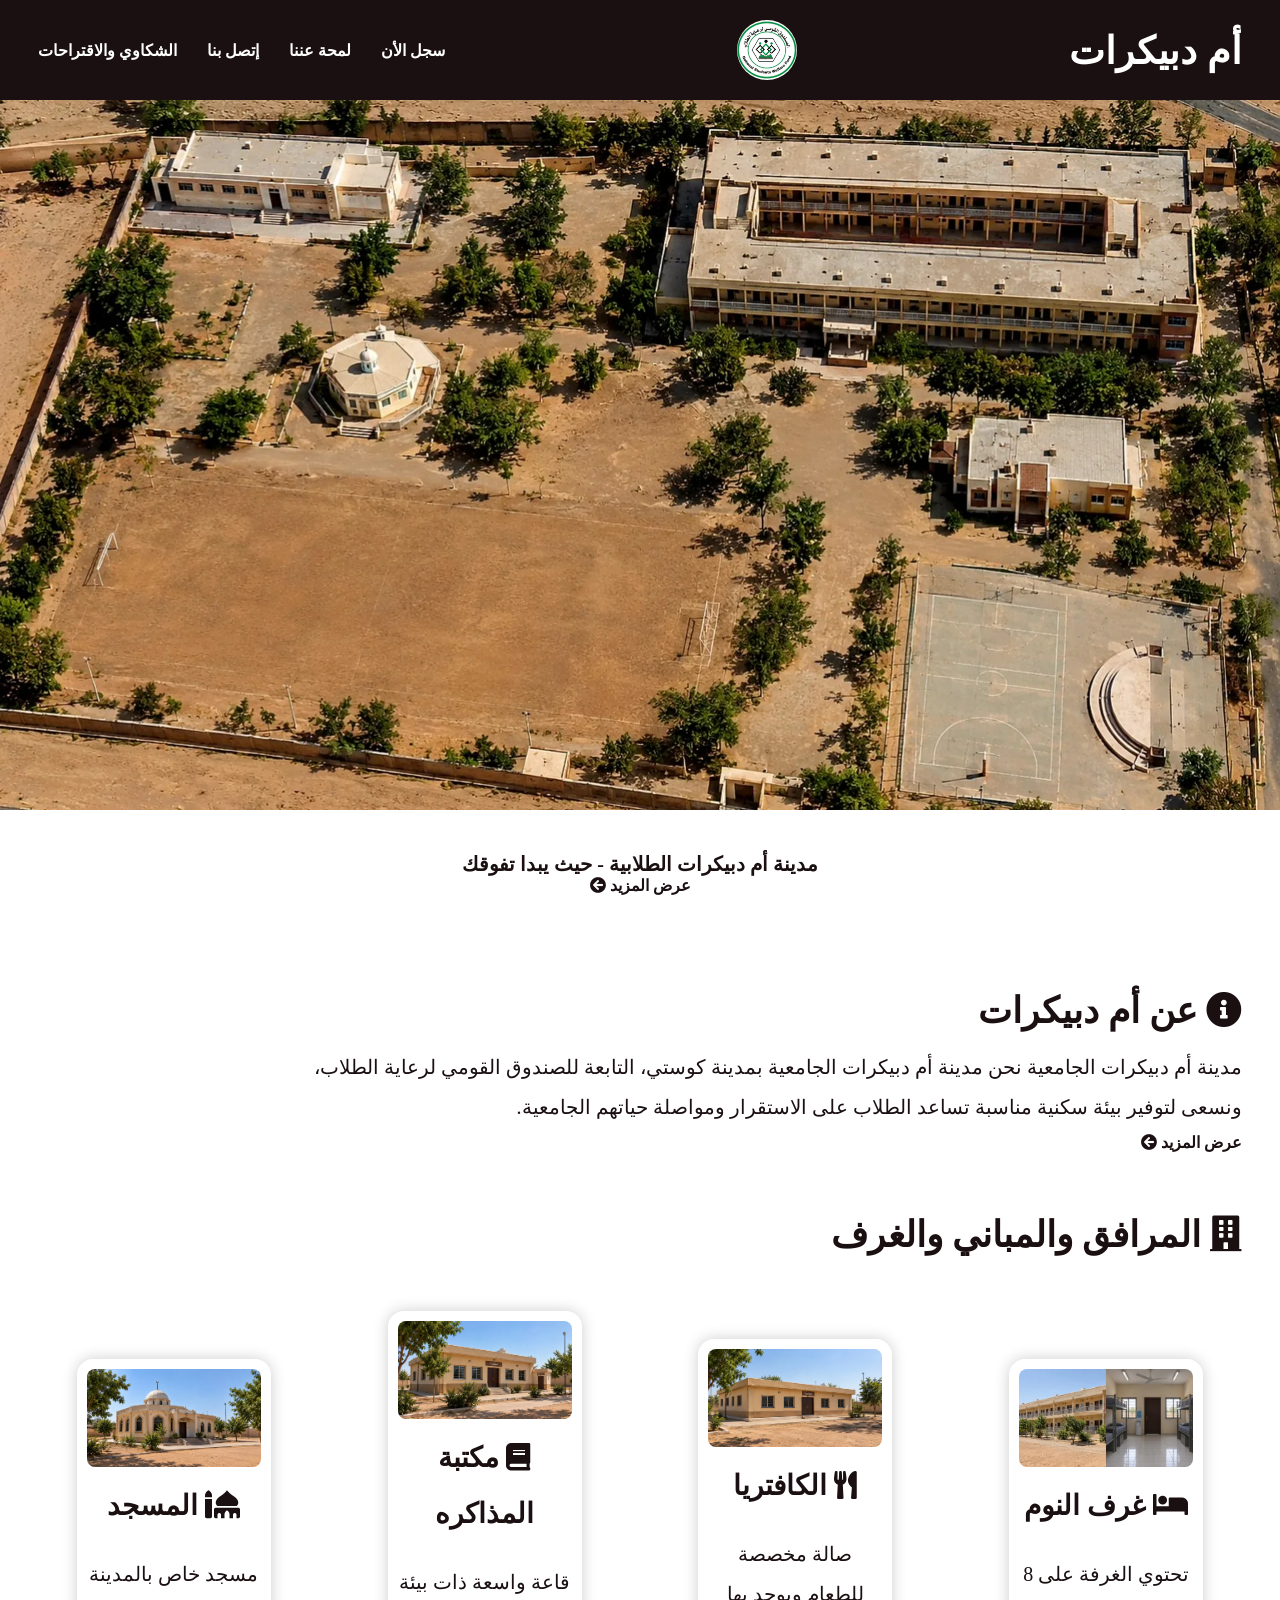
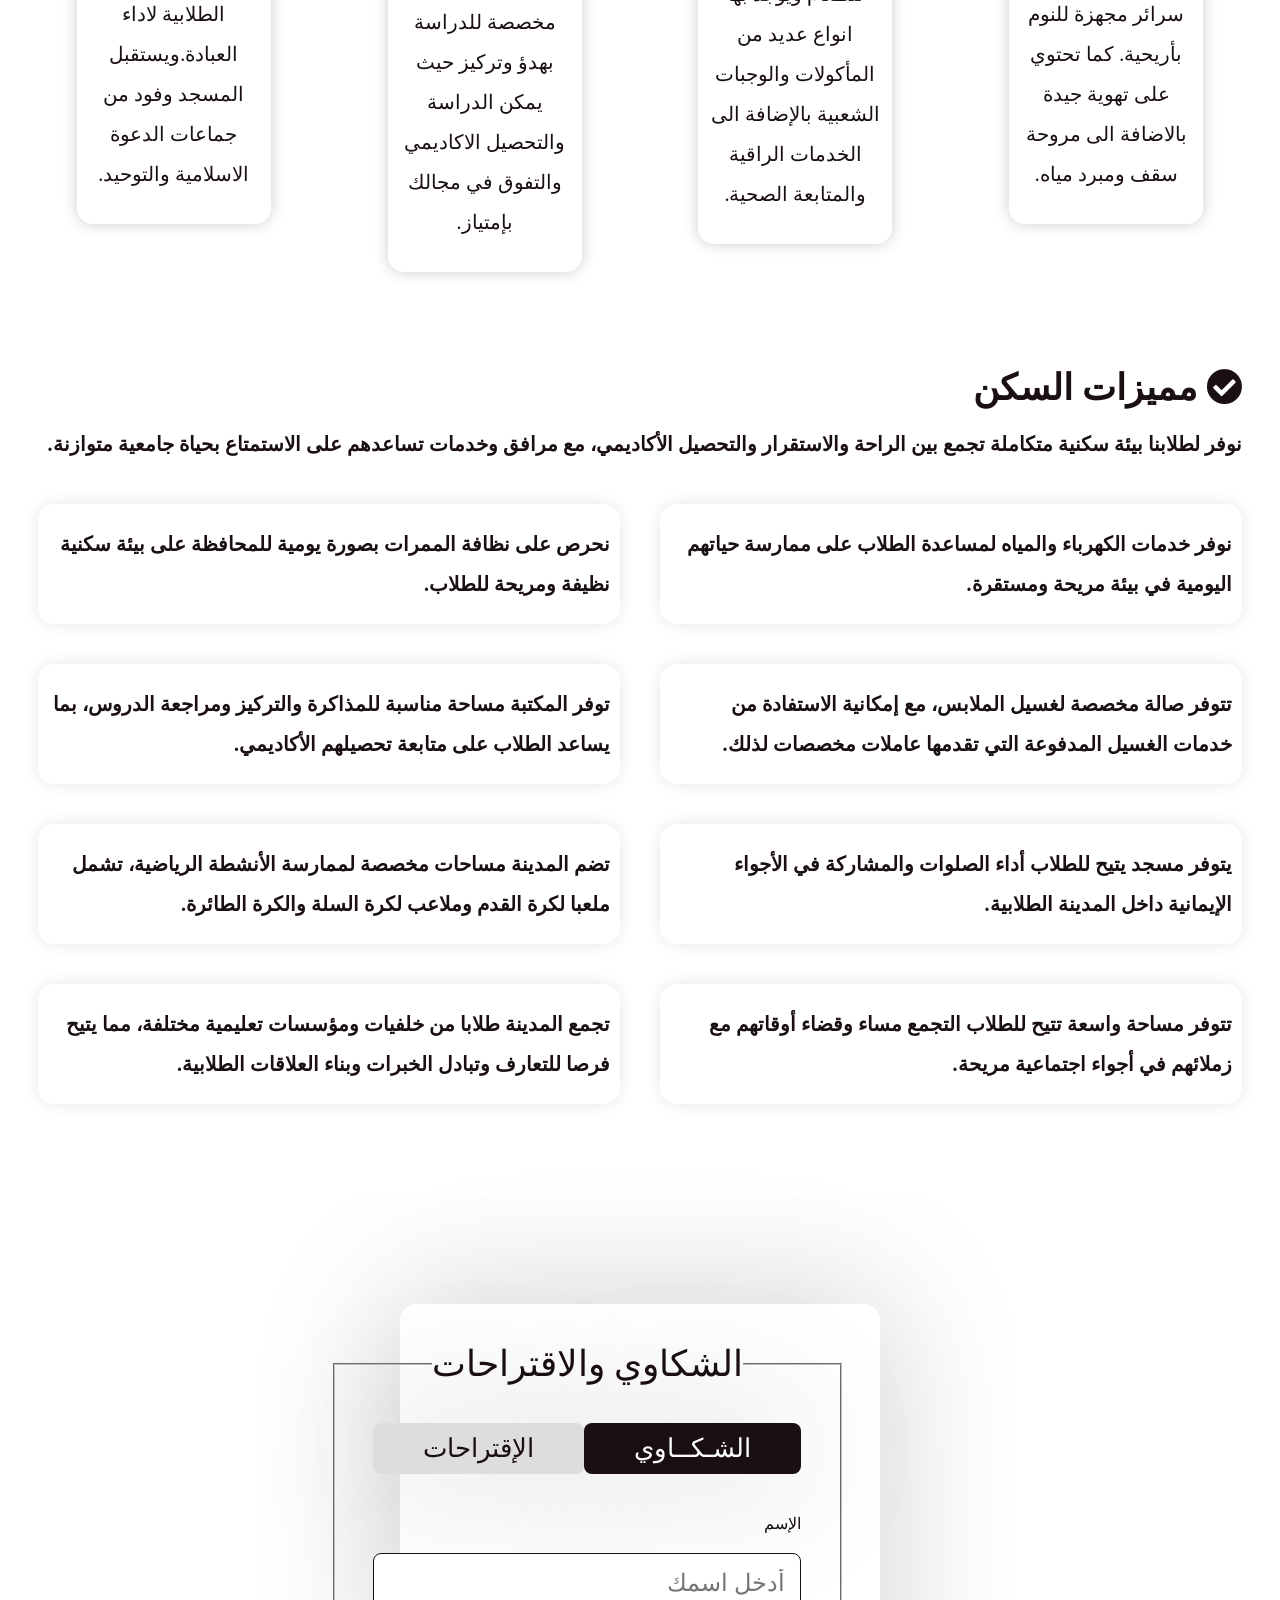
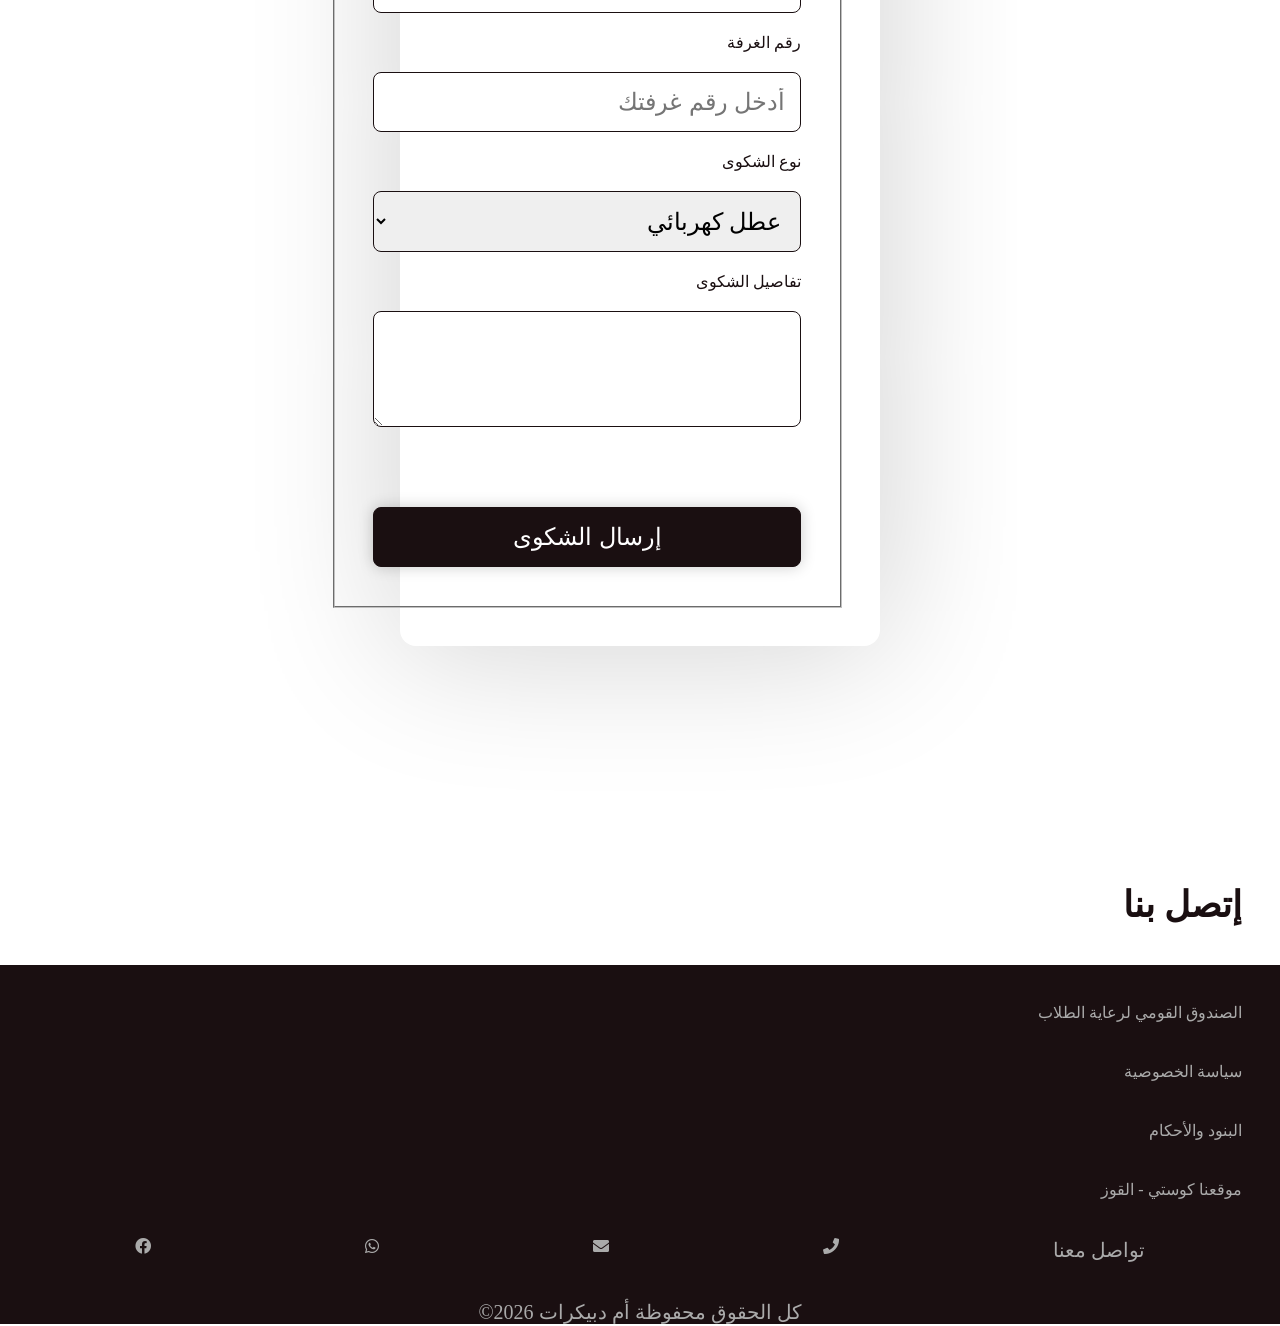
==== index.html @ a364e08c "first push" ====
<!DOCTYPE html>
<html lang="ar" dir="rtl">
  <head>
    <meta charset="UTF-8">
    <meta name="viewport" content="width=device-width,initial-scale=1.0">
    <title>مدينة أم دبيكرات الجامعية للسكن الداخلي</title>
    <link rel="stylesheet" href="style.css">
    <link rel="stylesheet" href="https://cdnjs.cloudflare.com/ajax/libs/font-awesome/5.15.4/css/all.min.css">
  </head>
  <body>
    <header>

        <!---------- قسم الهيدر --------> 
             
      <section class="header-section">
        <h1>أم دبيكرات </h1>
        <img src="logo.webp"  alt="شعار الصندوق القومي لرعاية الطلاب">
        <nav>
          <div class="mobile-menu" id="toggle-menu">
            <span class="bar"></span>
            <span class="bar"></span>
            <span class="bar"></span>
          </div>
          <ul class="nav-list">
            <li><a href="login.html">سجل الأن</a></li>
            <li><a href="#about">لمحة عننا</a></li>
            <li><a href="#contact">إتصل بنا</a></li>
            <li><a href="#complaints">الشكاوي والاقتراحات</a></li>
          </ul>
        </nav>
      </section>
    </header>
    <main>

        <!---------- قسم الهيرو --------> 
          
      <section class="hero-section">
        <img src="hero_1.webp" id="slider" alt="داخلية ام دبيكرات">
        <p>مدينة أم دبيكرات الطلابية - حيث يبدا تفوقك</p>
        <details class="summary-one">
          <summary>عرض المزيد <i class="fas fa-arrow-circle-left"></i></summary>
          <p>تقع في كوستي - القوز وتتبع لجامعة الإمام المهدي. </p>
          <p>توفر المدينة سكن آمن ومريح، خدمات كهرباء ومياه مستقرة، كافتريا بوجبات يومية، وقاعات هادئة ومجهزة للمذاكرة.</p>
        </details>
      </section>

          <!---------- قسم النبذة  --------> 
                   
      <section class="about-section" id="about">
        <h2><i class="fas fa-info-circle"></i> عن أم دبيكرات</h2>
        <p>مدينة أم دبيكرات الجامعية
نحن مدينة أم دبيكرات الجامعية بمدينة كوستي، التابعة للصندوق القومي لرعاية الطلاب،</p>
        <p>ونسعى لتوفير بيئة سكنية مناسبة تساعد الطلاب على الاستقرار ومواصلة حياتهم الجامعية.</p>
          <details>
            <summary>عرض المزيد <i class="fas fa-arrow-circle-left"></i></summary>
            <p>
            افتُتحت المدينة في أغسطس 2015، وكانت في بدايتها مخصصة لطلاب الطب بجامعة الإمام المهدي، ثم أصبحت تستضيف طلابًا من مؤسسات تعليمية مختلفة.</p>
            <p>
تستوعب المدينة ما يقارب 500 طالب، وتضم مبنى رئيسيًا يتكون من قسمين، بواقع طابقين لكل قسم، بالإضافة إلى غرف خارجية مخصصة لإقامة الطلاب.
            </p><p>كما توفر المدينة مرافق وخدمات مساندة للحياة الطلابية، إلى جانب مساحات للأنشطة والتفاعل بين الطلاب،</p>
            <p>لتكون بيئة تجمع بين السكن والاستقرار والحياة الجامعية.</p>
          </details>
      </section>
            
            <!---------- قسم المباني والمرافق --------> 
                     
      <section class="facilities-section">
        <h2><i class="fas fa-building"></i> المرافق والمباني والغرف</h2>
        <div class="display-facil">
          <article class="card-facil">
            <img src="room.webp"  alt="المبنى الرئيسي والغرف">
            <h3><i class="fas fa-bed"></i> غرف النوم</h3>
            <p> تحتوي الغرفة على 8 سرائر مجهزة للنوم بأريحية.
            كما تحتوي على تهوية جيدة بالاضافة الى مروحة سقف ومبرد مياه.</p>
          </article>
          <article class="card-facil">
            <img src="cafteria.webp"  alt="الكافتريا">
            <h3><i class="fas fa-utensils"></i> الكافتريا </h3>
            <p>صالة مخصصة للطعام ويوجد بها انواع عديد من المأكولات والوجبات الشعبية بالإضافة الى الخدمات الراقية والمتابعة الصحية.</p>
          </article>
          <article class="card-facil">
            <img src="library.webp"  alt="مكتبة المذاكرة">
            <h3><i class="fas fa-book"></i> مكتبة المذاكره</h3>
            <p>قاعة واسعة ذات بيئة مخصصة للدراسة بهدؤ وتركيز حيث يمكن الدراسة والتحصيل الاكاديمي والتفوق في مجالك بإمتياز.</p>
          </article>
          <article class="card-facil">
            <img src="mosque.webp" alt="المسجد">
            <h3><i class="fas fa-mosque"></i> المسجد</h3>
            <p>مسجد خاص بالمدينة الطلابية لاداء العبادة.ويستقبل المسجد وفود من جماعات الدعوة الاسلامية والتوحيد.</p>
          </article>
        </div>
      </section>
      <section class="services-section">
        <h2><i class="fas fa-check-circle"></i> مميزات السكن </h2>
        <p class="services-section-p">نوفر لطلابنا بيئة سكنية متكاملة تجمع بين الراحة والاستقرار والتحصيل الأكاديمي، مع مرافق وخدمات تساعدهم على الاستمتاع بحياة جامعية متوازنة.</p>
        <div class="card-services">
          <p>نوفر خدمات الكهرباء والمياه لمساعدة الطلاب على ممارسة حياتهم اليومية في بيئة مريحة ومستقرة.</p>
          <p>نحرص على نظافة الممرات بصورة يومية للمحافظة على بيئة سكنية نظيفة ومريحة للطلاب.</p>
          <p>تتوفر صالة مخصصة لغسيل الملابس، مع إمكانية الاستفادة من خدمات الغسيل المدفوعة التي تقدمها عاملات مخصصات لذلك.</p>
          <p>توفر المكتبة مساحة مناسبة للمذاكرة والتركيز ومراجعة الدروس، بما يساعد الطلاب على متابعة تحصيلهم الأكاديمي.</p>
          <p>يتوفر مسجد يتيح للطلاب أداء الصلوات والمشاركة في الأجواء الإيمانية داخل المدينة الطلابية.</p>
          <p>تضم المدينة مساحات مخصصة لممارسة الأنشطة الرياضية، تشمل ملعبا لكرة القدم وملاعب لكرة السلة والكرة الطائرة.</p>
          <p>تتوفر مساحة واسعة تتيح للطلاب التجمع مساء وقضاء أوقاتهم مع زملائهم في أجواء اجتماعية مريحة.</p>
          <p>تجمع المدينة طلابا من خلفيات ومؤسسات تعليمية مختلفة، مما يتيح فرصا للتعارف وتبادل الخبرات وبناء العلاقات الطلابية.</p>
        </div>
      </section>

               <!--------- قسم الشكاوي والاقتراحات --------> 

                 
      <section class="complaint-section" id="complaints">
        <div id="mainForm">
          <fieldset class="fieldset">
            <legend id="leg" class="legend">الشكاوي والاقتراحات</legend>
            <div class="forms">
              <form class="head-form">
                
                <input type="radio" name="chois" id="comp" value="form-one" checked>
                <label class="label" for="comp">الشـكــاوي</label>
                
                <input type="radio" name="chois" id="sugg" value="form-tow">
                <label class="label" for="sugg">الإقتراحات</label>
              </form>
              <form id="complaint">
              
                <label for="name">الإسم </label>
                <input type="text" name="name" placeholder="أدخل اسمك" required>

                <label for="room">رقم الغرفة </label>
                <input type="number" name="room" placeholder="أدخل رقم غرفتك " (required>

                <label for="type">نوع الشكوى</label>
                <select name="type">
                  <option select="select">عطل كهربائي</option>
                  <option>مشكلة في الطعام</option>
                  <option>انقطاع المياه</option>
                  <option>مشكلة في الصرف الصحي</option>
                  <option>غير ذلك</option>
                </select>

                <label for="problem">تفاصيل الشكوى</label>
                <textarea name="problem"placeholder="أدخل تفاصيل الشكوى">
                </textarea>

                <p id="message-comp"></p>
                
                <button id="compid" type="submit">إرسال الشكوى</button>
              </form>
              <form id="suggestion">
                <label for="name">الإسم</label>
                <input type="text" name="name" placeholder="أدخل اسمك " required>

                <label for="room">رقم الغرفة</label>
                <input type="number" name="room" placeholder="ادخل رقم غرفتك" required>

                <label for="type">عنوان الإقتراح</label>
                <input type="text" name="type" placeholder="ادخل عنوان موضوع الأقتراح" required>

                <label for="suggestion">تفاصيل الإقتراح</label>
                <textarea name="suggestion" placeholder="ادخل تفاصيل الإقتراح" required></textarea>

                <p id="message-sugg"></p>

                <button id="suggid" type="submit">إرسال الإقتراح</button>
              </form>
            </div>
          </fieldset>
        </div>
      </section>
    </main>
                 
        <!---------- قسم معلومات الاتصال -------->  
          
    <footer class="contact-section" id="contact"
    >
      <h2>إتصل بنا</h2>
      
      <div class="securty">
        <a href="https://www.google.com/url?sa=t&source=web&rct=j&opi=89978449&url=https://nswf-sd.org/&ved=2ahUKEwi6nZeanLiXAxXQVqQEHSZmLFMQFnoECBoQAQ&sqi=2&usg=AOvVaw0aXCOVqTNqlaFJToD1JT7A">الصندوق القومي لرعاية الطلاب</a>
        <a href="https://www.google.com">سياسة الخصوصية</a>
        <a href="https://www.gooleplay.com">البنود والأحكام</a>
        <a href="https://www.google.com/maps?q=13.157234,32.638399" target="_blank">موقعنا كوستي - القوز </a>
      </div>

      <div class="contact">
        <p>تواصل معنا</p>
        <a href="tel://+249965058898"><i class="fas fa-phone"></i></a>
        <a href="mailto://mohanad.ali.adam123@gmail.com"><i class="fas fa-envelope"></i></a>
        <a href="https://wa.me/249965058898" target="_blank"><i class="fab fa-whatsapp"></i></a>
        <a href="https://facebook.com/Mohanad.Ali.Adam" target="_blank"><i class="fab fa-facebook"></i></a>
      </div>
      
      <p class="last">كل الحقوق محفوظة أم دبيكرات 2026©</p>
    </footer>
    <script src="main.js"></script>
  </body>
</html>
---- style.css ----
* {
  margin: 0;
  padding: 0;
  box-sizing: border-box;
  scroll-behavior: smooth;
}
body {
  background-color: #fff;
  color: #1a0f11;
  padding-top: 90px;
}
h1 {
  font-size: clamp(36px,3vw,48px);
}
h2 {
  font-size: clamp(24px,3vw,36px);
}
h3 {
  font-size: clamp(20px,3vw,28px);
}
h4 {
  font-size: clamp(18px,3vw,22px);
}
p {
  font-size: clamp(16px,3vw,20px);
}

/*  <-------- قسم الهيدر -------->  */

.header-section {
  width: 100%;
  height: auto;
  display: flex;
  gap: 20px;
  align-items: center;
  justify-content: space-between;
  position: fixed;
  z-index: 1000;
  top: 0;
  margin: 0;
  padding: clamp(10px,3vw,20px) clamp(20px,3vw,40px);
  background-color: #1a0f11;
  color: #fff;
}
.header-section img {
  width: 10%;
  height: auto;
  object-fit: cover;
  border-radius: 50%;
  margin-left: 80px;
}
@media (min-width: 768px) {
  .header-section img {
    margin-left: 20px;
    width: 5%;
  }
}
.header-section a {
  text-decoration: none;
  color: #fff;
  font-weight: 900;
}
.shrink {
  padding: clamp(5px,3vw,10px) clamp(10px,3vw,20px);
  } 
.nav-list {
  display: none;
  list-style: none;
}
.nav-list.active {
  display: flex;
  flex-direction: column;
  background-color: #ddd;
  justify-content: space-between;
  position: absolute;
  top: 100%;
  right: 0;
  width: 100%;
  padding: 20px;
  background-color: #1a0f11;
  gap: 20px;
  border: 1px solid #1a0f11;
}
.bar {
  width: 100%;
  height: 6px;
  background-color: #ddd;
  border-radius: 5px;
  font-weight: 900;
  transition: 0.3s;
}
.mobile-menu {
  display: flex;
  flex-direction: column;
  width: 35px;
  height: 30px;
  justify-content: space-between;
  cursor: pointer;
  gap: 10px;
}
.mobile-menu.active span:nth-child(1) {
  transform: rotate(45deg) translate(8px, 8px);
}
.mobile-menu.active span:nth-child(2) {
  opacity: 0; 
}
.mobile-menu.active span:nth-child(3) {
  transform: rotate(-45deg) translate(7px, -7px);
}
@media (min-width: 768px){
  .nav-list {
    display: flex;
    gap: 30px;
  }
  .mobile-menu {
    display: none;
  }
}

     /*  <-------- قسم الهيرو -------->  */

#slider {
  width: 100%;
  height: auto;
  object-fit: cover;
  transition: opacity 0.5s ease-in-out;
}
.hero-section p {
  margin: 0 clamp(20px,3vw,40px);
  text-align: center;
  font-weight: 900;
  }
summary {
  list-style: none;
  font-weight: 900;
}
.summary-one {
  color: #1a0f11;
  font-weight: 900;
  margin: 0 clamp(20px,3vw,40px);
  text-align: center;
}
.hero-section p:first-of-type {
  margin-top: clamp(20px,3vw,40px);
}

     /*  <-------- قسم النبذة  -------->  */

.about-section {
  margin: clamp(40px,3vw,80px) clamp(20px,3vw,40px);
  line-height: 2;
  margin-top: 80px;
}

     /*  <-------- قسم المباني والمرافق -------->  */

.facilities-section {
  margin: clamp(40px,3vw,80px) clamp(20px,3vw,40px);
  line-height: 2;
}
.display-facil {
  display: flex;
  flex-direction: column;
  gap: 40px;
  align-items: center;
  justify-content: space-between;
}
.card-facil img {
  width: 100%;
  height: auto;
  object-fit: cover;
  border-radius: 8px;
}
.card-facil {
  text-align: center;
  border-radius: 16px;
  width: 100%;
  height: auto;
  transition: 0.3s;
  box-shadow: 0 0 15px rgba(0,0,0,0.2);
  background: rgba(255,255,255,0.2);
  backdrop-filter: blur(10px);
  margin: clamp(40px,3vw,80px) clamp(20px,3vw,40px);
  padding: clamp(5px,3vw,10px);
}
.card-facil p {
  margin: clamp(10px,3vw,20px) 0;
}
.card-facil:hover {
  transform: translateY(-15px);
  box-shadow: 0 0 15px rgba(0,0,0,0.5);
}
@media(min-width: 768px) {
  .display-facil {
    flex-direction: row;
  }
}

     /*  <-------- قسم مميزات السكن -------->  */


.services-section {
  margin: clamp(40px,3vw,80px) clamp(20px,3vw,40px);
  line-height: 2;
}
.services-section-p {
  font-weight: 900;
  line-height: 2;
}
.card-services {
  margin: clamp(40px,3vw,80px) 0;
  display: grid;
  grid-template-columns: 1fr;
  justify-content: space-between;
  align-items: center;
  gap: 40px;
}
.card-services p {
  box-shadow: 0 0 15px rgba(0,0,0,0.1);
  border-radius: 16px;
  padding: 20px 10px;
  font-weight: 900;
  background-color: #fff;
}
@media(min-width: 768px) {
  .card-services {
    grid-template-columns: 1fr 1fr;
  }
}

     /*  <-------- قسم الشكاوي والاقتراحات -------->  */


.complaint-section {
  margin: 100px 20px;
  padding: clamp(20px,3vw,40px);
  border-radius: 16px;
  box-shadow: 0 0 150px rgba(0,0,0,0.2);
}
@media(min-width: 768px) {
  .complaint-section {
    margin: 200px 400px;
  }
}
.legend {
  text-align: center;
  font-size: clamp(24px,3vw,36px);
}
.fieldset {
  padding: clamp(20px,3vw,40px);
}
#comp ,#sugg {
  display: none;
}
.head-form {
  display: flex;
  justify-content: space-around;
}
.label {
  font-size: clamp(18px,3vw,26px);
  box-shadow: 0 0 150px rgba(0,0,0,0.2);
  padding: clamp(5px,3vw,10px) clamp(50px,3vw,80px);
  border-radius: 8px;
  background-color: #ddd;
}
.head-form input:checked + label {
  background-color: #1a0f11;
  color: #fff;
}
#suggestion {
  display: none;
  flex-direction: column;
  gap: 20px;
  justify-content: space-between;
  margin-top: clamp(40px,3vw,60px);
}
#complaint {
  display: flex;
  flex-direction: column;
  gap: 20px;
  justify-content: space-between;
  margin-top: clamp(40px,3vw,60px);
}
#complaint input {
  padding: clamp(8px,3vw,15px);
  border-radius: 8px;
  border: 1px solid #1a0f11;
  font-size: clamp(18px,3vw,24px);
  outline: none;
}
#complaint input:focus {
  outline: none;
  border: 2px solid #1a0f11;
}
#complaint input::placeholder {
  font-size: clamp(18px,3vw,24px);
}
#complaint textarea {
  padding: clamp(15px,3vw,30px);
  border-radius: 8px;
  border: 1px solid #1a0f11;
  font-size: clamp(18px,3vw,24px);
  outline: none;
}
#complaint textarea:focus {
  outline: none;
  border: 2px solid #1a0f11;
}
#complaint textarea::placeholder {
  font-size: clamp(18px,3vw,24px);
}
#complaint select {
  padding: clamp(8px,3vw,15px);
  border-radius: 8px;
  border: 1px solid #1a0f11;
  font-size: clamp(18px,3vw,24px);
  outline: none;
}
#complaint select:focus {
  outline: none;
  border: 2px solid #1a0f11;
}
#complaint button {
  padding: clamp(8px,3vw,15px);
  background-color: #1a0f11;
  color: #fff;
  font-size: clamp(18px,3vw,24px);
  transition: 0.3s;
  border-radius: 8px;
  box-shadow: 0 0 15px rgba(0,0,0,0.2);
  border: 1px solid #1a0f11;
}
#complaint button:hover {
  transform: translateY(-7px);
  box-shadow: 0 0 15px rgba(0,0,0,0.5);
}
#suggestion input {
  padding: clamp(8px,3vw,15px);
  border-radius: 8px;
  border: 1px solid #1a0f11;
  font-size: clamp(18px,3vw,24px);
  outline: none;
  border: 1px solid #1a0f11;
}
#suggestion input:focus {
  outline: none;
  border: 2px solid #1a0f11;
}
#suggestion input::placeholder {
  font-size: clamp(18px,3vw,24px);
}
#suggestion textarea {
  padding: clamp(15px,3vw,30px);
  border-radius: 8px;
  border: 1px solid #1a0f11;
  font-size: clamp(18px,3vw,24px);
  outline: none;
}
#suggestion textarea:focus {
  outline: none;
  border: 2px solid #1a0f11;
}
#suggestion textarea::placeholder {
  font-size: clamp(18px,3vw,24px);
}
#suggestion button {
  padding: clamp(8px,3vw,15px);
  background-color: #1a0f11;
  color: #fff;
  font-size: clamp(18px,3vw,24px);
  transition: 0.3s;
  border-radius: 8px;
  border: 1px solid #1a0f11;
  box-shadow: 0 0 15px rgba(0,0,0,0.2);
}
#suggestion button:hover {
  transform: translateY(-7px);
  box-shadow: 0 0 15px rgba(0,0,0,0.5);
}
#message-comp {
  margin: clamp(10px,3vw,20px);
  color: #10800b;
  font-weight: 900;
  text-align: center;
}
#message-sugg {
  margin: clamp(10px,3vw,20px);
  color: #10800b;
  font-weight: 900;
  text-align: center;
}

     /*  <-------- قسم معلومات الاتصال وتذييل الصفحة -------->  */


.contact-section {
  margin-top: clamp(40px,3vw,80px);
  color: #aaa;
  background-color: #1a0f11;
}
.contact-section a {
  color: #aaa;
  text-decoration: none;
}
.contact-section h2 {
  color: #1a0f11;
  background-color: #fff;
  padding: clamp(20px,3vw,40px);
}
.securty {
  display: flex;
  flex-direction: column;
  justify-content: space-between;
  gap: 40px;
  margin: clamp(20px,3vw,40px);
}
.contact {
  display: flex;
  justify-content: space-around;
  gap: 20px;
  margin: clamp(20px,3vw,40px);
}
.last {
  text-align: center;
  color: #aaa;
}
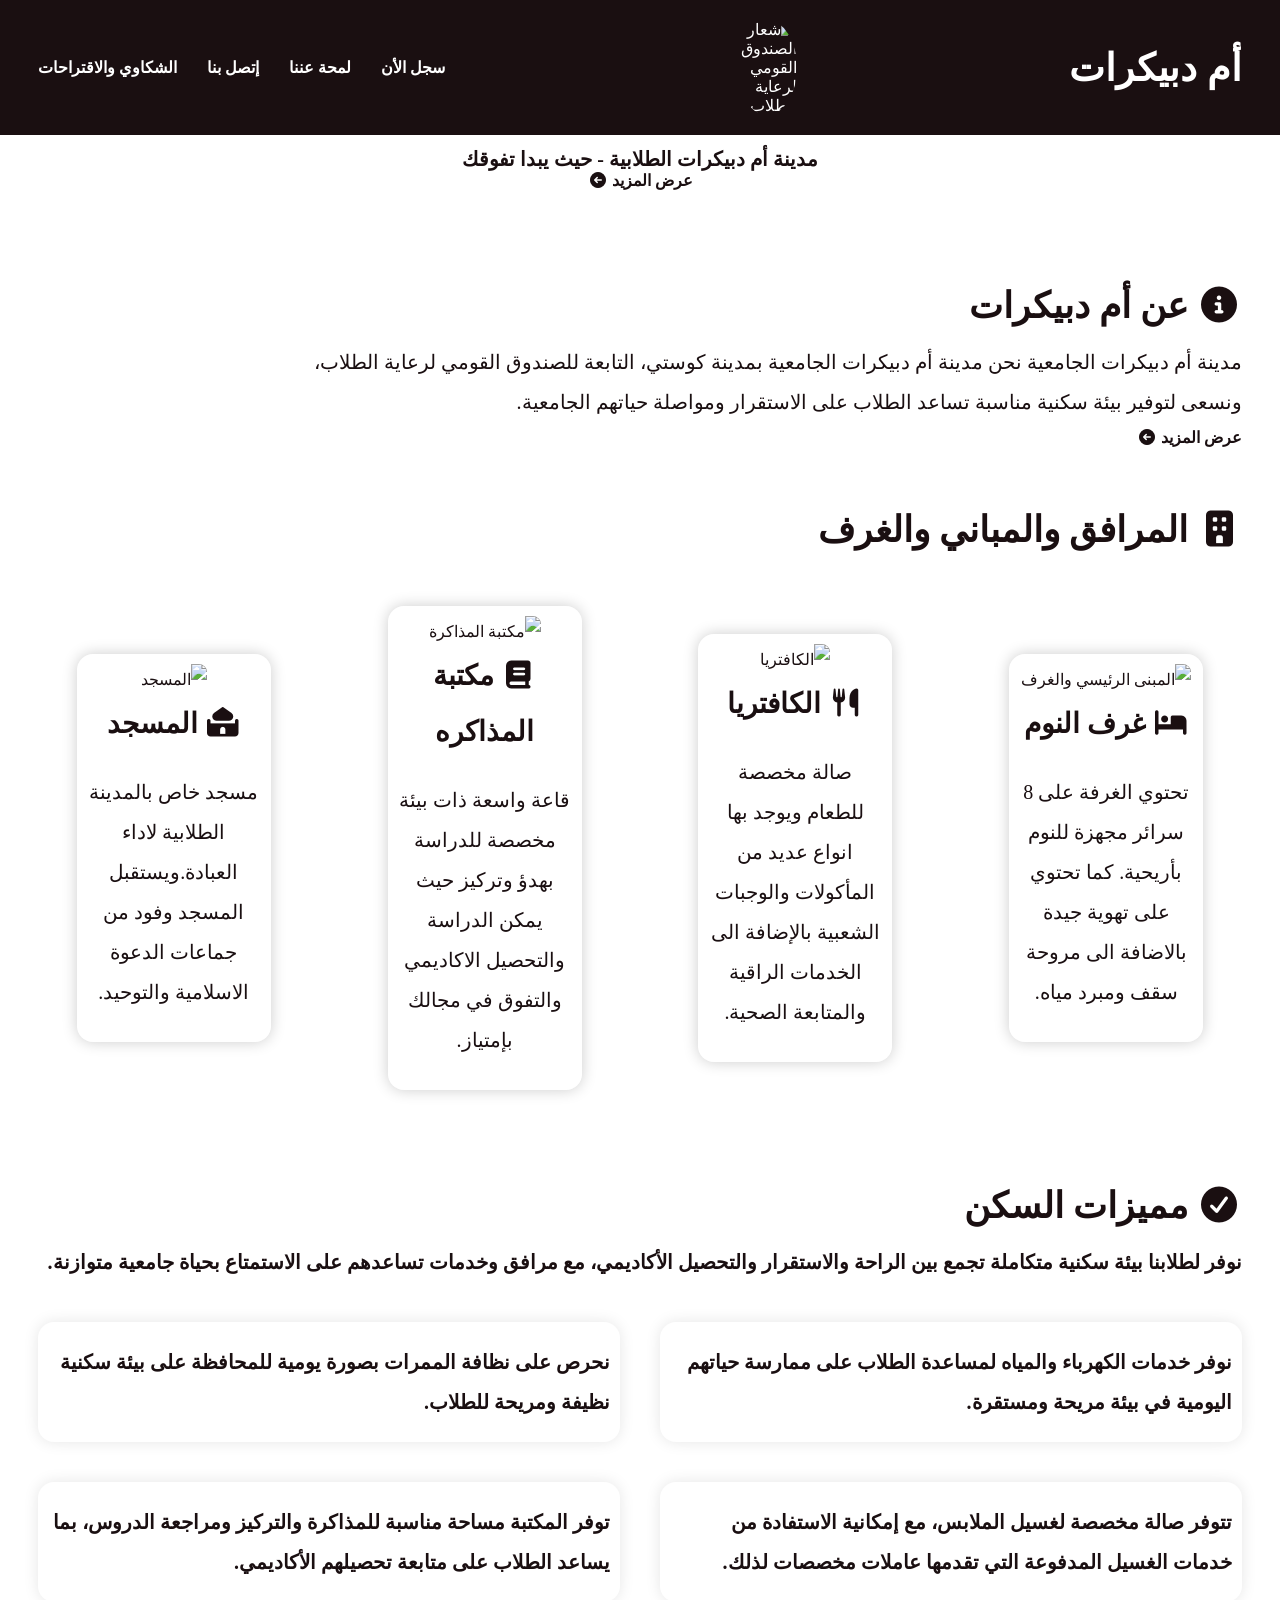
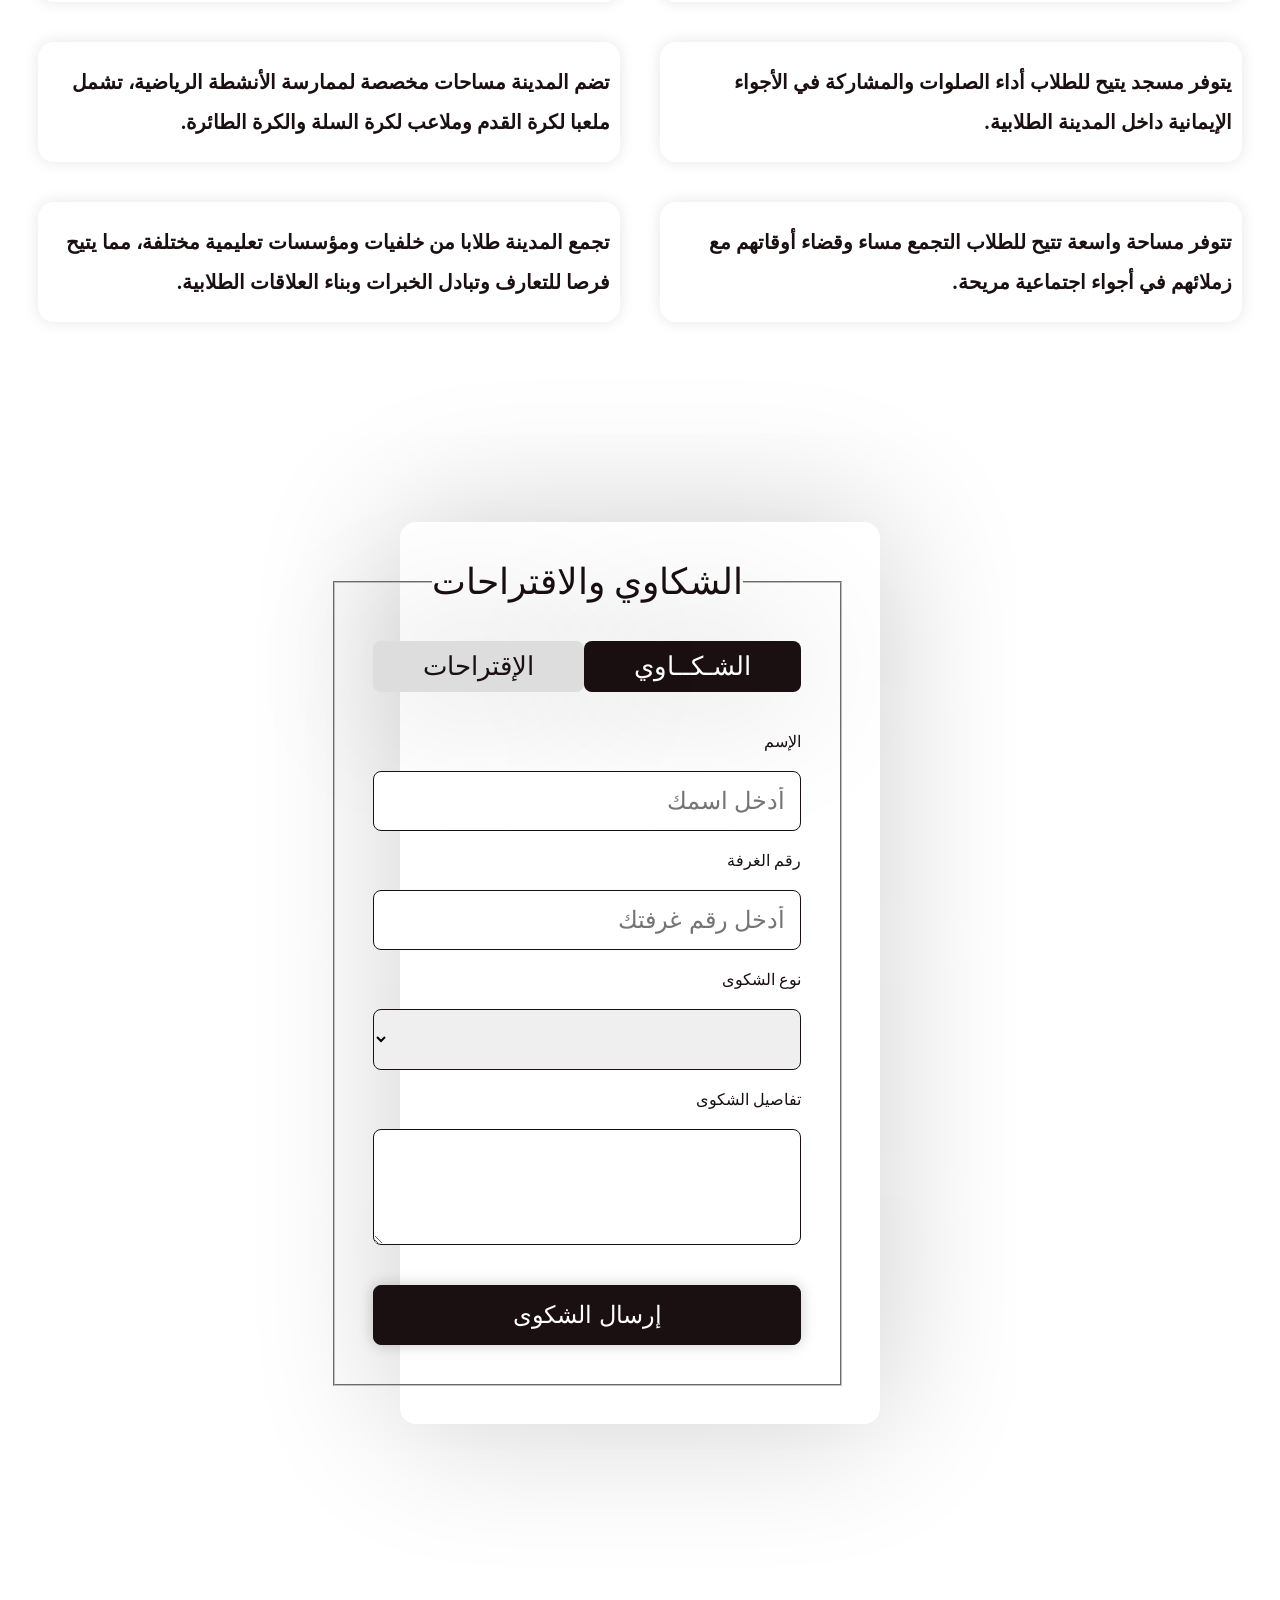
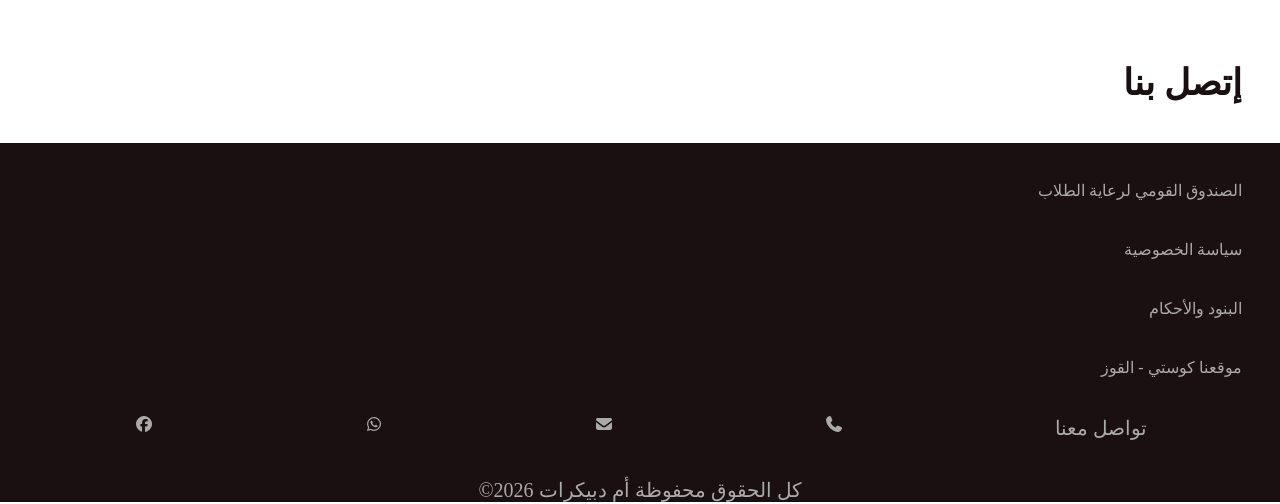
==== commit 798fc412: "Sume updates" ====
--- a/index.html
+++ b/index.html
@@ -5,7 +5,7 @@
     <meta name="viewport" content="width=device-width,initial-scale=1.0">
     <title>مدينة أم دبيكرات الجامعية للسكن الداخلي</title>
     <link rel="stylesheet" href="style.css">
-    <link rel="stylesheet" href="https://cdnjs.cloudflare.com/ajax/libs/font-awesome/5.15.4/css/all.min.css">
+    <link rel="stylesheet" href="./Icon/css/all.min.css">
   </head>
   <body>
     <header>
@@ -14,7 +14,7 @@
              
       <section class="header-section">
         <h1>أم دبيكرات </h1>
-        <img src="logo.webp"  alt="شعار الصندوق القومي لرعاية الطلاب">
+        <img src="logo.jpg"  alt="شعار الصندوق القومي لرعاية الطلاب">
         <nav>
           <div class="mobile-menu" id="toggle-menu">
             <span class="bar"></span>
@@ -35,7 +35,7 @@
         <!---------- قسم الهيرو --------> 
           
       <section class="hero-section">
-        <img src="hero_1.webp" id="slider" alt="داخلية ام دبيكرات">
+        <img src="hero_1.png" id="slider" alt="داخلية ام دبيكرات">
         <p>مدينة أم دبيكرات الطلابية - حيث يبدا تفوقك</p>
         <details class="summary-one">
           <summary>عرض المزيد <i class="fas fa-arrow-circle-left"></i></summary>
@@ -68,23 +68,23 @@
         <h2><i class="fas fa-building"></i> المرافق والمباني والغرف</h2>
         <div class="display-facil">
           <article class="card-facil">
-            <img src="room.webp"  alt="المبنى الرئيسي والغرف">
+            <img src="room.jpg" alt="المبنى الرئيسي والغرف">
             <h3><i class="fas fa-bed"></i> غرف النوم</h3>
             <p> تحتوي الغرفة على 8 سرائر مجهزة للنوم بأريحية.
             كما تحتوي على تهوية جيدة بالاضافة الى مروحة سقف ومبرد مياه.</p>
           </article>
           <article class="card-facil">
-            <img src="cafteria.webp"  alt="الكافتريا">
+            <img src="cafteria.png" alt="الكافتريا">
             <h3><i class="fas fa-utensils"></i> الكافتريا </h3>
             <p>صالة مخصصة للطعام ويوجد بها انواع عديد من المأكولات والوجبات الشعبية بالإضافة الى الخدمات الراقية والمتابعة الصحية.</p>
           </article>
           <article class="card-facil">
-            <img src="library.webp"  alt="مكتبة المذاكرة">
+            <img src="library.png" alt="مكتبة المذاكرة">
             <h3><i class="fas fa-book"></i> مكتبة المذاكره</h3>
             <p>قاعة واسعة ذات بيئة مخصصة للدراسة بهدؤ وتركيز حيث يمكن الدراسة والتحصيل الاكاديمي والتفوق في مجالك بإمتياز.</p>
           </article>
           <article class="card-facil">
-            <img src="mosque.webp" alt="المسجد">
+            <img src="mosque.png" alt="المسجد">
             <h3><i class="fas fa-mosque"></i> المسجد</h3>
             <p>مسجد خاص بالمدينة الطلابية لاداء العبادة.ويستقبل المسجد وفود من جماعات الدعوة الاسلامية والتوحيد.</p>
           </article>
@@ -127,11 +127,12 @@
                 <input type="text" name="name" placeholder="أدخل اسمك" required>
 
                 <label for="room">رقم الغرفة </label>
-                <input type="number" name="room" placeholder="أدخل رقم غرفتك " (required>
+                <input type="number" name="room" placeholder="أدخل رقم غرفتك " required>
 
                 <label for="type">نوع الشكوى</label>
-                <select name="type">
-                  <option select="select">عطل كهربائي</option>
+                <select name="type" required>
+                  <option select="select"></option>
+                  <option>عطل كهربائي</option>
                   <option>مشكلة في الطعام</option>
                   <option>انقطاع المياه</option>
                   <option>مشكلة في الصرف الصحي</option>
@@ -139,13 +140,19 @@
                 </select>
 
                 <label for="problem">تفاصيل الشكوى</label>
-                <textarea name="problem"placeholder="أدخل تفاصيل الشكوى">
+                <textarea name="problem"placeholder="أدخل تفاصيل الشكوى" required>
                 </textarea>
-
-                <p id="message-comp"></p>
                 
                 <button id="compid" type="submit">إرسال الشكوى</button>
               </form>
+              <div id="message-comp" class="alert-overlay">
+                <div class="alert-box">
+                  <h3>رسالة تأكيد</h3>
+                  <p>تم إرسال الشكوى بنجاح <i class="fas fa-check-circle"></i></p>
+                  <button onclick="closeComp()">إغلاق</button>
+                </div>
+              </div>
+              
               <form id="suggestion">
                 <label for="name">الإسم</label>
                 <input type="text" name="name" placeholder="أدخل اسمك " required>
@@ -158,11 +165,18 @@
 
                 <label for="suggestion">تفاصيل الإقتراح</label>
                 <textarea name="suggestion" placeholder="ادخل تفاصيل الإقتراح" required></textarea>
-
-                <p id="message-sugg"></p>
-
+                
                 <button id="suggid" type="submit">إرسال الإقتراح</button>
               </form>
+              
+              <div id="message-sugg" class="alert-overlay">
+                <div class="alert-box">
+                  <h3>رسالة تأكيد</h3>
+                  <p>تم إرسال الإقتراح بنجاح <i class="fas fa-check-circle"></i></p>
+                  <button onclick="closeSugg()">إغلاق</button>
+                </div>
+              </div>
+              
             </div>
           </fieldset>
         </div>
@@ -176,9 +190,9 @@
       <h2>إتصل بنا</h2>
       
       <div class="securty">
-        <a href="https://www.google.com/url?sa=t&source=web&rct=j&opi=89978449&url=https://nswf-sd.org/&ved=2ahUKEwi6nZeanLiXAxXQVqQEHSZmLFMQFnoECBoQAQ&sqi=2&usg=AOvVaw0aXCOVqTNqlaFJToD1JT7A">الصندوق القومي لرعاية الطلاب</a>
+        <a href="https://www.google.com">الصندوق القومي لرعاية الطلاب</a>
         <a href="https://www.google.com">سياسة الخصوصية</a>
-        <a href="https://www.gooleplay.com">البنود والأحكام</a>
+        <a href="https://www.google.com">البنود والأحكام</a>
         <a href="https://www.google.com/maps?q=13.157234,32.638399" target="_blank">موقعنا كوستي - القوز </a>
       </div>
 
@@ -194,4 +208,4 @@
     </footer>
     <script src="main.js"></script>
   </body>
-</html>      
+</html>      
--- a/style.css
+++ b/style.css
@@ -2,6 +2,8 @@
   margin: 0;
   padding: 0;
   box-sizing: border-box;
+}
+html {
   scroll-behavior: smooth;
 }
 body {
@@ -63,6 +65,12 @@
 .shrink {
   padding: clamp(5px,3vw,10px) clamp(10px,3vw,20px);
   } 
+.shrink h1 {
+  font-size: clamp(28px,3vw,36px);
+}
+.shrink img {
+  width: 8%;
+}
 .nav-list {
   display: none;
   list-style: none;
@@ -329,6 +337,7 @@
   border-radius: 8px;
   box-shadow: 0 0 15px rgba(0,0,0,0.2);
   border: 1px solid #1a0f11;
+  margin-top: 20px;
 }
 #complaint button:hover {
   transform: translateY(-7px);
@@ -372,23 +381,46 @@
   border-radius: 8px;
   border: 1px solid #1a0f11;
   box-shadow: 0 0 15px rgba(0,0,0,0.2);
+  margin-top: 20px;
 }
 #suggestion button:hover {
   transform: translateY(-7px);
   box-shadow: 0 0 15px rgba(0,0,0,0.5);
 }
-#message-comp {
-  margin: clamp(10px,3vw,20px);
-  color: #10800b;
-  font-weight: 900;
-  text-align: center;
-}
-#message-sugg {
-  margin: clamp(10px,3vw,20px);
-  color: #10800b;
-  font-weight: 900;
-  text-align: center;
-}
+.alert-overlay {
+  display: none;
+  background: rgba(0,0,0,0.5);
+  inset: 0;
+  position: fixed;
+  justify-content: center;
+  align-items: center;
+  z-index: 9999;
+  gap: 40px;
+}
+.alert-box {
+  display: flex;
+  flex-direction: column;
+  align-items: center;
+  gap: 20px;
+  background-color: #fff;
+  padding: 10px;
+  color: #1a0f11;
+  text-align: center;
+  border-radius: 16px;
+  animation: pop 0.2s ease;
+  width: 90%;
+  max-width: 320px;
+}
+.alert-box button {
+  width: 50%;
+  padding: 10px;
+  border-radius: 8px;
+  background-color: #1a0f11;
+  color: #fff;
+  margin: clamp(20px,3vw,40px) 0;
+  border: 1px solid #1a0f11;
+}
+  
 
      /*  <-------- قسم معلومات الاتصال وتذييل الصفحة -------->  */
 
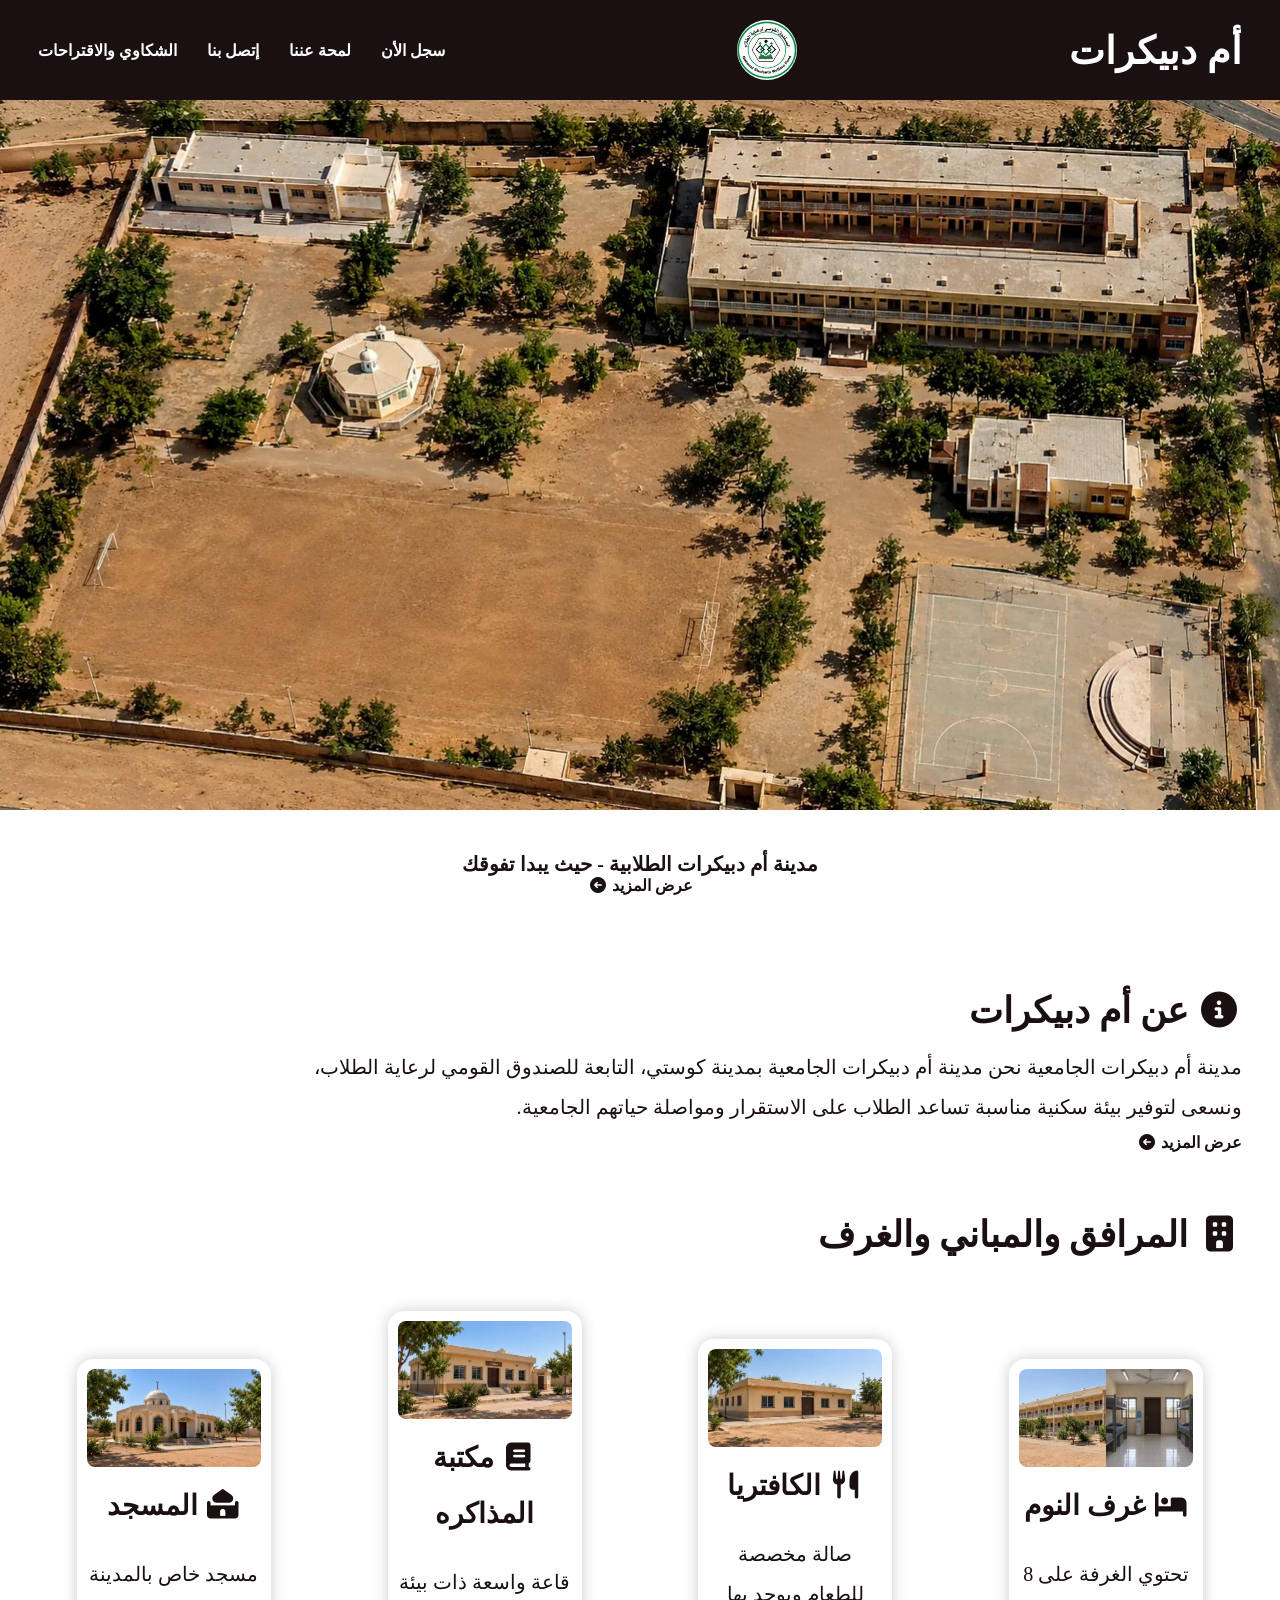
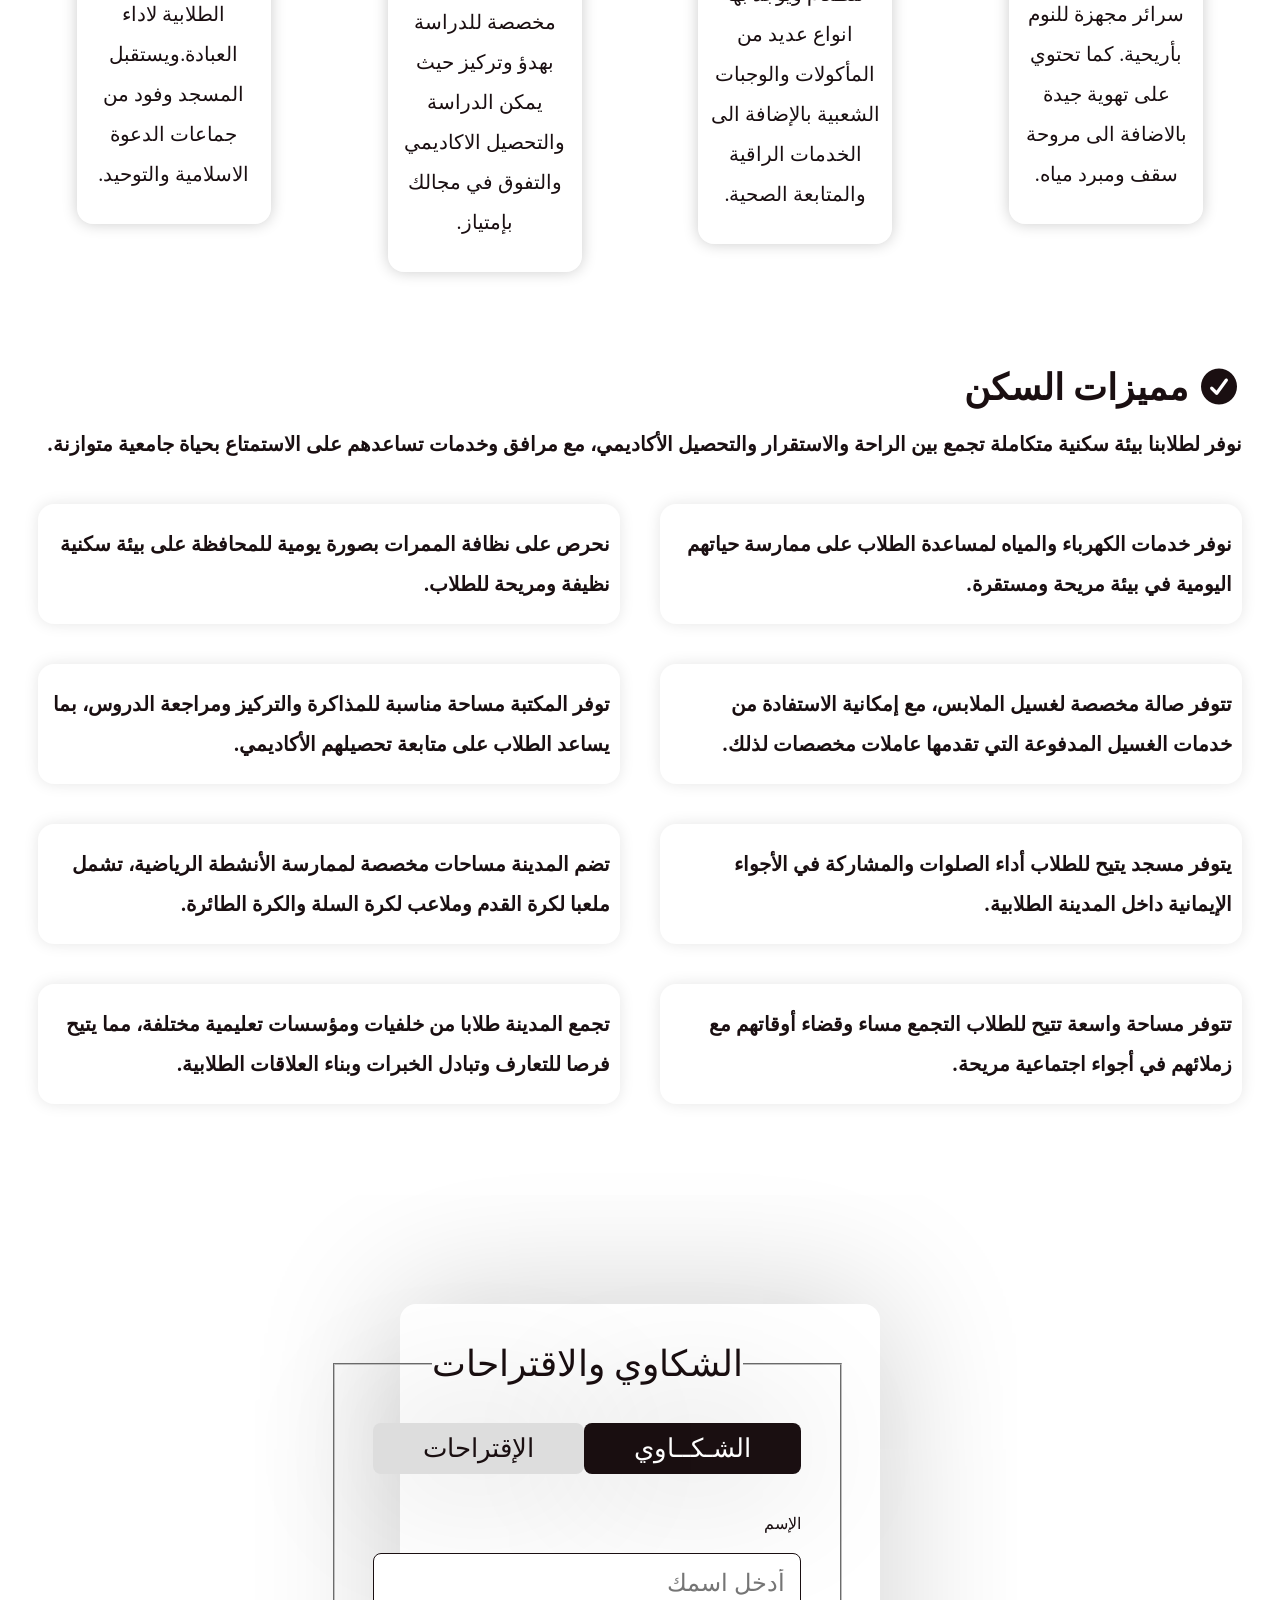
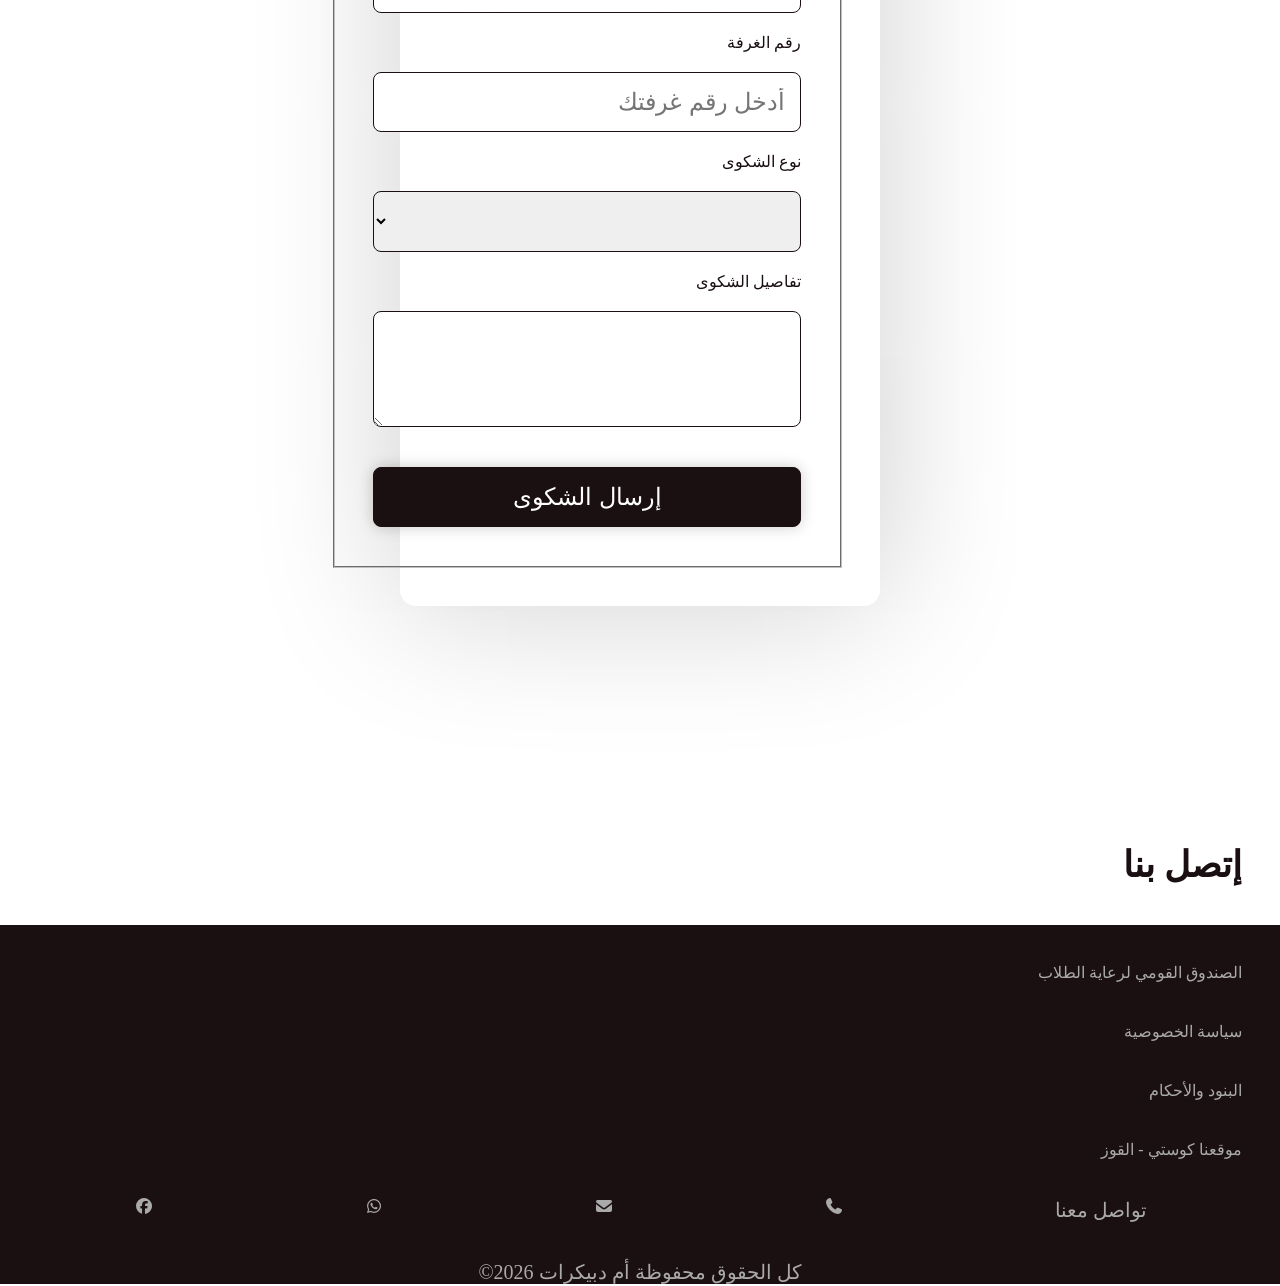
==== commit 8a831da1: "Suorce image" ====
--- a/index.html
+++ b/index.html
@@ -14,7 +14,7 @@
              
       <section class="header-section">
         <h1>أم دبيكرات </h1>
-        <img src="logo.jpg"  alt="شعار الصندوق القومي لرعاية الطلاب">
+        <img src="logo.webp"  alt="شعار الصندوق القومي لرعاية الطلاب">
         <nav>
           <div class="mobile-menu" id="toggle-menu">
             <span class="bar"></span>
@@ -35,7 +35,7 @@
         <!---------- قسم الهيرو --------> 
           
       <section class="hero-section">
-        <img src="hero_1.png" id="slider" alt="داخلية ام دبيكرات">
+        <img src="hero_1.webp" id="slider" alt="داخلية ام دبيكرات">
         <p>مدينة أم دبيكرات الطلابية - حيث يبدا تفوقك</p>
         <details class="summary-one">
           <summary>عرض المزيد <i class="fas fa-arrow-circle-left"></i></summary>
@@ -68,23 +68,23 @@
         <h2><i class="fas fa-building"></i> المرافق والمباني والغرف</h2>
         <div class="display-facil">
           <article class="card-facil">
-            <img src="room.jpg" alt="المبنى الرئيسي والغرف">
+            <img src="room.webp" alt="المبنى الرئيسي والغرف">
             <h3><i class="fas fa-bed"></i> غرف النوم</h3>
             <p> تحتوي الغرفة على 8 سرائر مجهزة للنوم بأريحية.
             كما تحتوي على تهوية جيدة بالاضافة الى مروحة سقف ومبرد مياه.</p>
           </article>
           <article class="card-facil">
-            <img src="cafteria.png" alt="الكافتريا">
+            <img src="cafteria.webp" alt="الكافتريا">
             <h3><i class="fas fa-utensils"></i> الكافتريا </h3>
             <p>صالة مخصصة للطعام ويوجد بها انواع عديد من المأكولات والوجبات الشعبية بالإضافة الى الخدمات الراقية والمتابعة الصحية.</p>
           </article>
           <article class="card-facil">
-            <img src="library.png" alt="مكتبة المذاكرة">
+            <img src="library.webp" alt="مكتبة المذاكرة">
             <h3><i class="fas fa-book"></i> مكتبة المذاكره</h3>
             <p>قاعة واسعة ذات بيئة مخصصة للدراسة بهدؤ وتركيز حيث يمكن الدراسة والتحصيل الاكاديمي والتفوق في مجالك بإمتياز.</p>
           </article>
           <article class="card-facil">
-            <img src="mosque.png" alt="المسجد">
+            <img src="mosque.webp" alt="المسجد">
             <h3><i class="fas fa-mosque"></i> المسجد</h3>
             <p>مسجد خاص بالمدينة الطلابية لاداء العبادة.ويستقبل المسجد وفود من جماعات الدعوة الاسلامية والتوحيد.</p>
           </article>
@@ -208,4 +208,4 @@
     </footer>
     <script src="main.js"></script>
   </body>
-</html>      +</html>      
